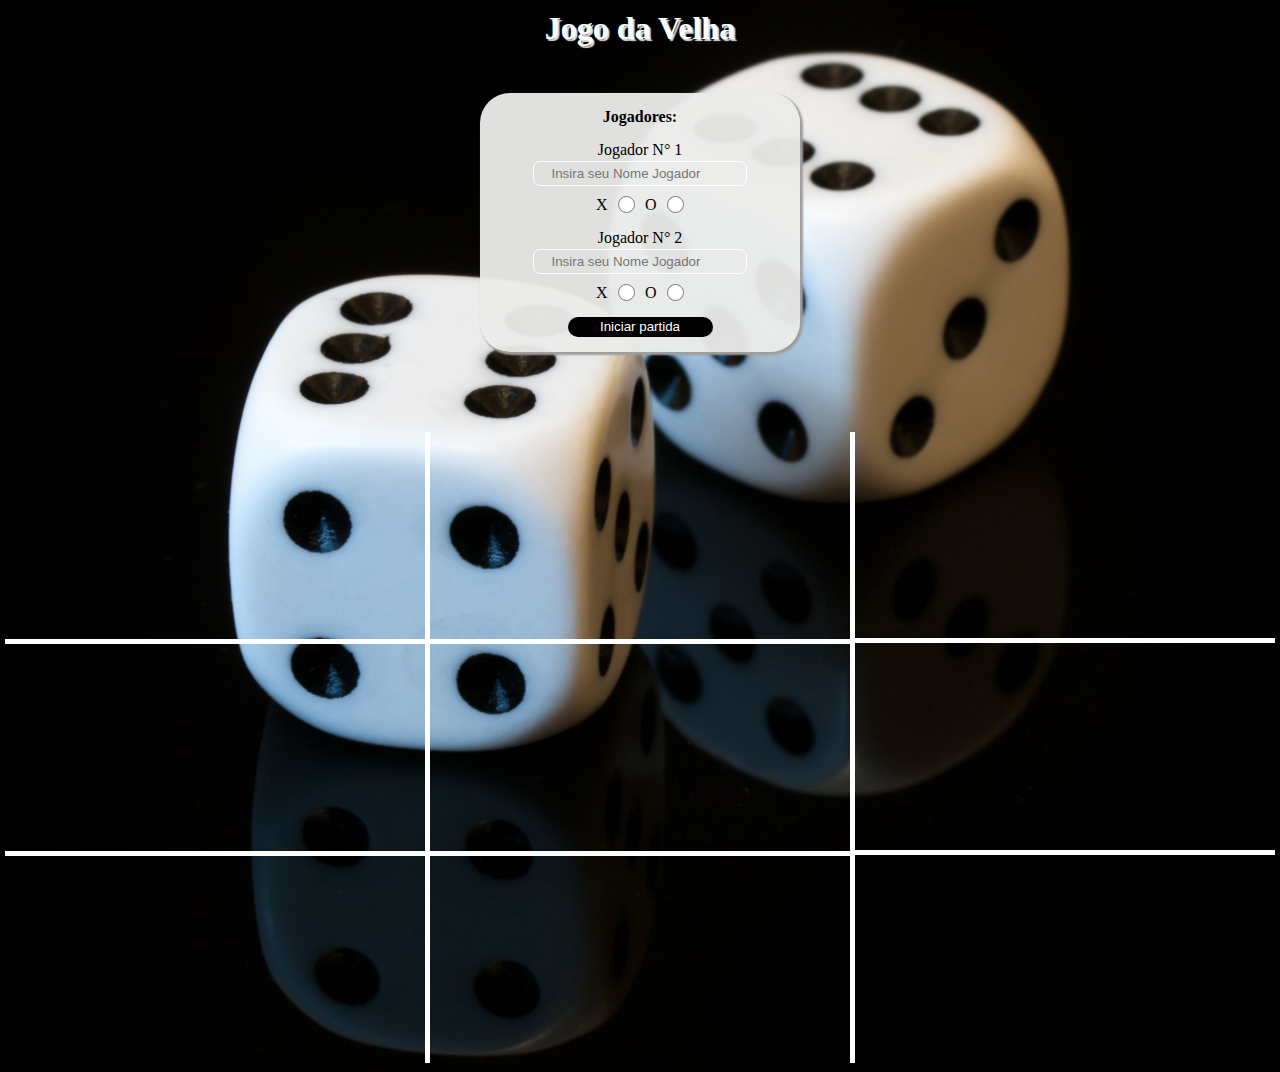
==== Atividade 03/index.html @ daa44736 "JogoDaVelha" ====
<!DOCTYPE html>
<html lang="pt-br">
<head>
    <meta charset="UTF-8">
    <meta http-equiv="X-UA-Compatible" content="IE=edge">
    <meta name="viewport" content="width=device-width, initial-scale=1.0">
    <title>Jogo da Velha</title>
    <link rel="stylesheet" href="./style.css">
    <script src="./index.js" defer></script>
</head>
<body>
     <header>
        <h1>Jogo da Velha</h1>
     </header>
     <section>
        <form id="player registration">
            <div class="players">
                <h4>Jogadores:</h4>
                <div class="player1">
                    <div class="name-player">
                        <label for="player-one">Jogador N° 1</label>
                        <input type="text" name="player-one" id="player-one" placeholder="Insira seu Nome Jogador">
                    </div>
                    <div class="peao-player">
                        <label for="x1">X</label>
                        <input class="peao" id="x1" name="peao-x1" type="radio">
                        <label for="o1">O</label>
                        <input class="peao" id="o1" name="peao-o1" type="radio">
                    </div>
                </div>
                <div class="player2">
                    <div class="name-player">
                        <label for="player-two">Jogador N° 2</label>
                        <input type="text" name="player-two" id="player-two" placeholder="Insira seu Nome Jogador">
                    </div>
                    <div class="peao-player">
                        <label for="x2">X</label>
                        <input class="peao" id="x2" name="peao-x2" type="radio">
                        <label for="o2">O</label>
                        <input class="peao" id="o2" name="peao-o2" type="radio">
                    </div>
                </div>
                <button type="submit" id="init" href=".table">Iniciar partida</button>
            </div>
        </form>
        <div class="table">
            <input type="text" class="campo-selecao" id="quadro1">
            <input type="text" class="campo-selecao" id="quadro2">
            <input type="text" class="campo-selecao" id="quadro3">
            <input type="text" class="campo-selecao" id="quadro4">
            <input type="text" class="campo-selecao" id="quadro5">
            <input type="text" class="campo-selecao" id="quadro6">
            <input type="text" class="campo-selecao" id="quadro7">
            <input type="text" class="campo-selecao" id="quadro8">
            <input type="text" class="campo-selecao" id="quadro9">
        </div>
     </section>
</body>
</html>
---- Atividade 03/style.css ----
* {
    box-sizing: border-box;
    margin: 0;
    padding: 0;
}

body{
    background-image: url(./nova.jpg);
    background-repeat: no-repeat;
    background-size: cover;
}

section{
    height: auto;
    width: auto;
    padding-bottom: 5em;
}

header{
    display: flex;
    justify-content: center;
    align-items: center;
    margin-top: 0.6em;
}

header h1{  
    color: #fff;
    font-size: 700;
    margin-bottom: 30px;
    text-shadow: 2px 2px 1px #e4d9d9;
}

form{
    display: flex;
    justify-content: center;
    align-items: center;
}

.players{
    display: flex;
    justify-content: center;
    align-items: center;
    flex-direction: column;
    gap: 15px;
    background-color: rgba(235, 236, 234, 0.952);
    width: 20em;
    padding: 15px;
    margin: 1em auto 0 auto;
    border-radius: 30px;
    box-shadow: 2px 2px 2px 1px #a09d9d;
}

.player1, .player2{
    display: flex;
    justify-content: center;
    align-items: center;
    flex-direction: column;
}

.name-player{
    display: flex;
    align-items: center;
    justify-content: center;
    flex-direction: column;
    margin-bottom: 10px;
}

.peao-player{
    display: flex;
    gap: 10px;
}

input[type="radio"]{
    width: 1.3em;
    height: 1.3em;
    
}

#player-one, #player-two {
    background-color: transparent;
    color: #fff;
    padding: 0 10%;
    margin-top: 2px;
    border-radius: 7px;
    border: 1.5px solid #fff;
    height: 25px;
    transition: 0.7s;
}

button{
    background-color: #000;
    color: #fff;
    border-radius: 10px;
    border: none;
    width: 50%;
    height: 20px;
}

button:hover{
    scale: 1.1;
}

.table{
    display: grid;
    align-items: center;
    justify-content: center;
    color: #fff;
    /* background-color: rgb(146, 141, 141, 0.5); */
    margin: 5em auto 5em auto;
    width: 30em;
    height: 30em;
    grid-template-columns: 1fr 1fr 1fr;
}

.campo-selecao{
    display: flex;
    justify-content: center;
    align-items: center;
    background-color: transparent;
    color: #fff;
    border: none;
}

#quadro1, #quadro4, #quadro7{
    border-right: 5px solid #fff;
    border-bottom: 5px solid #fff;
    font-size:xx-large;
    padding: 20% 0 20% 0;
    text-align: center;
}

#quadro2, #quadro5, #quadro8{
    border-right: 5px solid #fff;
    border-bottom: 5px solid #fff;
    font-size:xx-large;
    padding: 20% 0 20% 0;
    text-align: center;
}

#quadro3, #quadro6, #quadro9{
    border-bottom: 5px solid #fff;
    font-size:xx-large;
    padding: 20% 0 20% 0;
    text-align: center;
}

#quadro7, #quadro8, #quadro9{
    border-bottom: none!important;
}

.campo-selecao:focus{
    outline: 0;
}
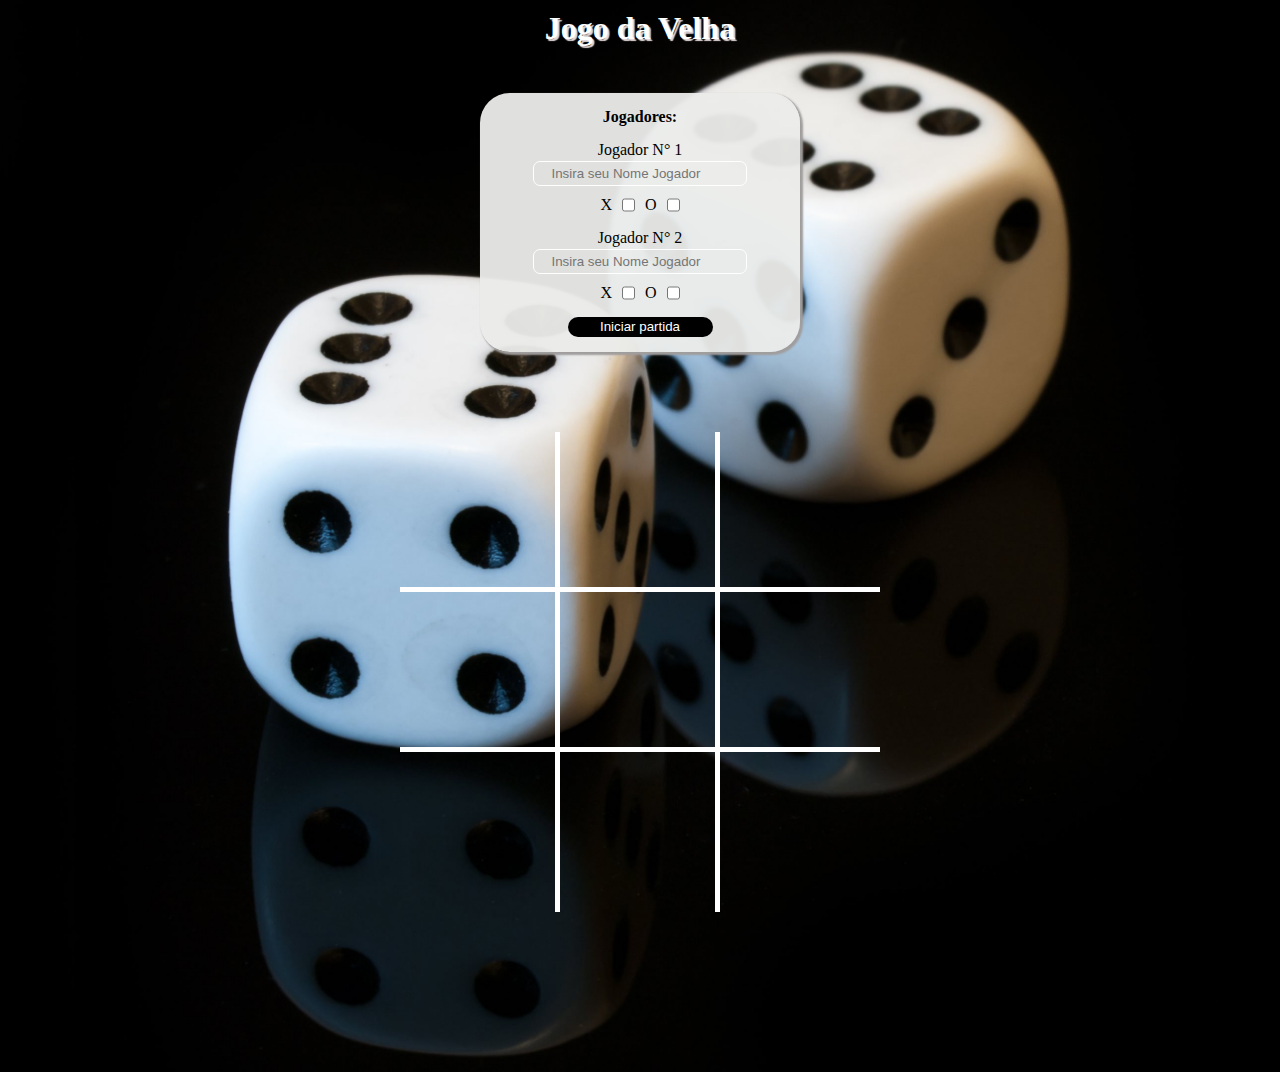
==== commit 2065f9a9: "inicioJs" ====
--- a/Atividade 03/index.html
+++ b/Atividade 03/index.html
@@ -23,9 +23,9 @@
                     </div>
                     <div class="peao-player">
                         <label for="x1">X</label>
-                        <input class="peao" id="x1" name="peao-x1" type="radio">
+                        <input class="peao" id="x1" value="X" name="peao-x1" type="checkbox">
                         <label for="o1">O</label>
-                        <input class="peao" id="o1" name="peao-o1" type="radio">
+                        <input class="peao" id="o1" value="O" name="peao-o1" type="checkbox">
                     </div>
                 </div>
                 <div class="player2">
@@ -35,24 +35,24 @@
                     </div>
                     <div class="peao-player">
                         <label for="x2">X</label>
-                        <input class="peao" id="x2" name="peao-x2" type="radio">
+                        <input class="peao" id="x2" value="X" name="peao-x2" type="checkbox">
                         <label for="o2">O</label>
-                        <input class="peao" id="o2" name="peao-o2" type="radio">
+                        <input class="peao" id="o2" value="O" name="peao-o2" type="checkbox">
                     </div>
                 </div>
                 <button type="submit" id="init" href=".table">Iniciar partida</button>
             </div>
         </form>
         <div class="table">
-            <input type="text" class="campo-selecao" id="quadro1">
-            <input type="text" class="campo-selecao" id="quadro2">
-            <input type="text" class="campo-selecao" id="quadro3">
-            <input type="text" class="campo-selecao" id="quadro4">
-            <input type="text" class="campo-selecao" id="quadro5">
-            <input type="text" class="campo-selecao" id="quadro6">
-            <input type="text" class="campo-selecao" id="quadro7">
-            <input type="text" class="campo-selecao" id="quadro8">
-            <input type="text" class="campo-selecao" id="quadro9">
+            <span class="campo-selecao" id="quadro1"></span>
+            <span class="campo-selecao" id="quadro2"></span>
+            <span class="campo-selecao" id="quadro3"></span>
+            <span class="campo-selecao" id="quadro4"></span>
+            <span class="campo-selecao" id="quadro5"></span>
+            <span class="campo-selecao" id="quadro6"></span>
+            <span class="campo-selecao" id="quadro7"></span>
+            <span class="campo-selecao" id="quadro8"></span>
+            <span class="campo-selecao" id="quadro9"></span>
         </div>
      </section>
 </body>
--- a/Atividade 03/style.css
+++ b/Atividade 03/style.css
@@ -57,6 +57,7 @@
     flex-direction: column;
 }
 
+
 .name-player{
     display: flex;
     align-items: center;
@@ -78,7 +79,7 @@
 
 #player-one, #player-two {
     background-color: transparent;
-    color: #fff;
+    color: #000000;
     padding: 0 10%;
     margin-top: 2px;
     border-radius: 7px;
@@ -102,45 +103,43 @@
 
 .table{
     display: grid;
-    align-items: center;
+    /* align-items: center; */
     justify-content: center;
     color: #fff;
-    /* background-color: rgb(146, 141, 141, 0.5); */
     margin: 5em auto 5em auto;
     width: 30em;
     height: 30em;
     grid-template-columns: 1fr 1fr 1fr;
 }
 
-.campo-selecao{
+span {
     display: flex;
     justify-content: center;
     align-items: center;
-    background-color: transparent;
-    color: #fff;
-    border: none;
+    font-size: 10em!important;
+    width: auto;
+    height: 160px;
+    margin: 0;
+    padding: 0;
 }
 
 #quadro1, #quadro4, #quadro7{
     border-right: 5px solid #fff;
     border-bottom: 5px solid #fff;
-    font-size:xx-large;
-    padding: 20% 0 20% 0;
+    /* font-size:xx-large; */
     text-align: center;
 }
 
 #quadro2, #quadro5, #quadro8{
     border-right: 5px solid #fff;
     border-bottom: 5px solid #fff;
-    font-size:xx-large;
-    padding: 20% 0 20% 0;
+    /* font-size:xx-large; */
     text-align: center;
 }
 
 #quadro3, #quadro6, #quadro9{
     border-bottom: 5px solid #fff;
-    font-size:xx-large;
-    padding: 20% 0 20% 0;
+    /* font-size:xx-large; */
     text-align: center;
 }
 
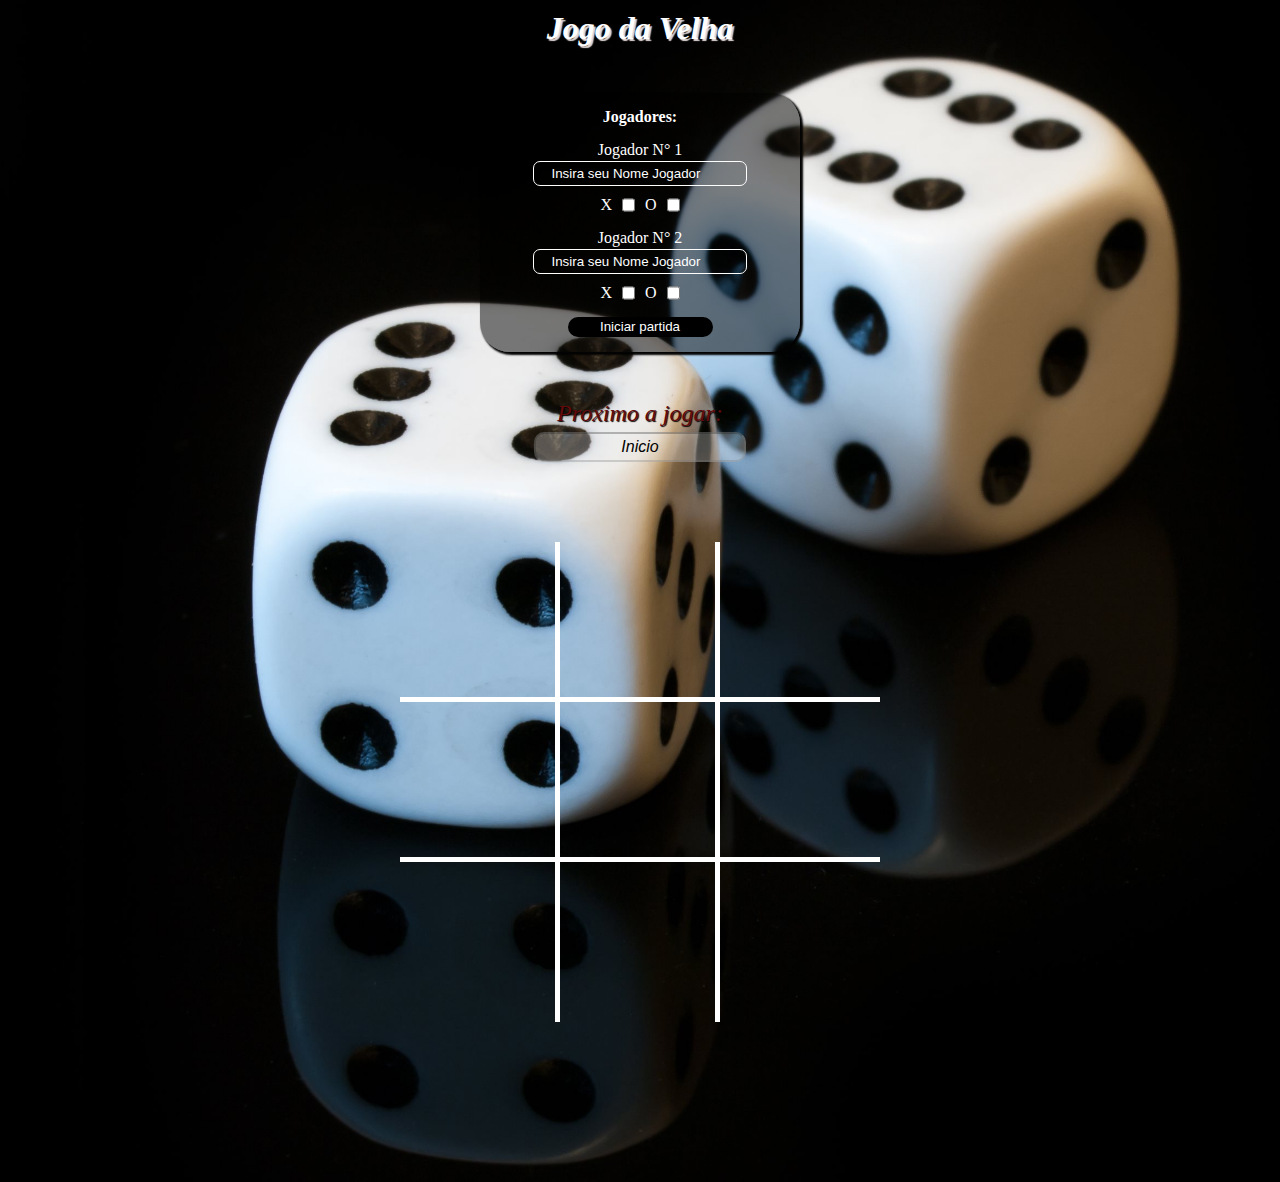
==== commit 572c2496: "seletorJs" ====
--- a/Atividade 03/index.html
+++ b/Atividade 03/index.html
@@ -42,6 +42,10 @@
                 </div>
                 <button type="submit" id="init" href=".table">Iniciar partida</button>
             </div>
+            <div class="game">
+                <label for="next-player">Proximo a jogar:</label>
+                <input type="text" class="next-player" id="next-player" value="Inicio" disabled>
+            </div>
         </form>
         <div class="table">
             <span class="campo-selecao" id="quadro1"></span>
--- a/Atividade 03/style.css
+++ b/Atividade 03/style.css
@@ -28,13 +28,42 @@
     font-size: 700;
     margin-bottom: 30px;
     text-shadow: 2px 2px 1px #e4d9d9;
+    font-style: italic;
 }
 
 form{
     display: flex;
     justify-content: center;
     align-items: center;
+    flex-direction: column;
 }
+
+.game{
+    display: flex;
+    justify-content: center;
+    align-items: center;
+    flex-direction: column;
+    gap: 5px;
+    margin-top: 3rem;
+}
+
+label[for="next-player"]{
+    color: #630b0b;
+    text-shadow: 1px 1px 1px #030303;
+    font-size: x-large;
+    font-style: italic;
+}
+
+input.next-player {
+    height: 30px;
+    border-radius: 10px;
+    color: #000;
+    font-size: 1rem;
+    font-style: italic;
+    font-weight: 500;
+    text-align: center;
+}
+
 
 .players{
     display: flex;
@@ -42,12 +71,12 @@
     align-items: center;
     flex-direction: column;
     gap: 15px;
-    background-color: rgba(235, 236, 234, 0.952);
+    background-color: rgba(0,0,0,0.5);
     width: 20em;
     padding: 15px;
     margin: 1em auto 0 auto;
     border-radius: 30px;
-    box-shadow: 2px 2px 2px 1px #a09d9d;
+    box-shadow: 2px 2px 2px 1px #030303;
 }
 
 .player1, .player2{
@@ -71,15 +100,17 @@
     gap: 10px;
 }
 
-input[type="radio"]{
-    width: 1.3em;
-    height: 1.3em;
-    
+label{
+    color: #fff;
+}
+
+::placeholder, h4{
+    color: #fff;
 }
 
 #player-one, #player-two {
     background-color: transparent;
-    color: #000000;
+    color: #ffff;
     padding: 0 10%;
     margin-top: 2px;
     border-radius: 7px;
@@ -103,7 +134,6 @@
 
 .table{
     display: grid;
-    /* align-items: center; */
     justify-content: center;
     color: #fff;
     margin: 5em auto 5em auto;
@@ -126,27 +156,20 @@
 #quadro1, #quadro4, #quadro7{
     border-right: 5px solid #fff;
     border-bottom: 5px solid #fff;
-    /* font-size:xx-large; */
     text-align: center;
 }
 
 #quadro2, #quadro5, #quadro8{
     border-right: 5px solid #fff;
     border-bottom: 5px solid #fff;
-    /* font-size:xx-large; */
     text-align: center;
 }
 
 #quadro3, #quadro6, #quadro9{
     border-bottom: 5px solid #fff;
-    /* font-size:xx-large; */
     text-align: center;
 }
 
 #quadro7, #quadro8, #quadro9{
     border-bottom: none!important;
 }
-
-.campo-selecao:focus{
-    outline: 0;
-}
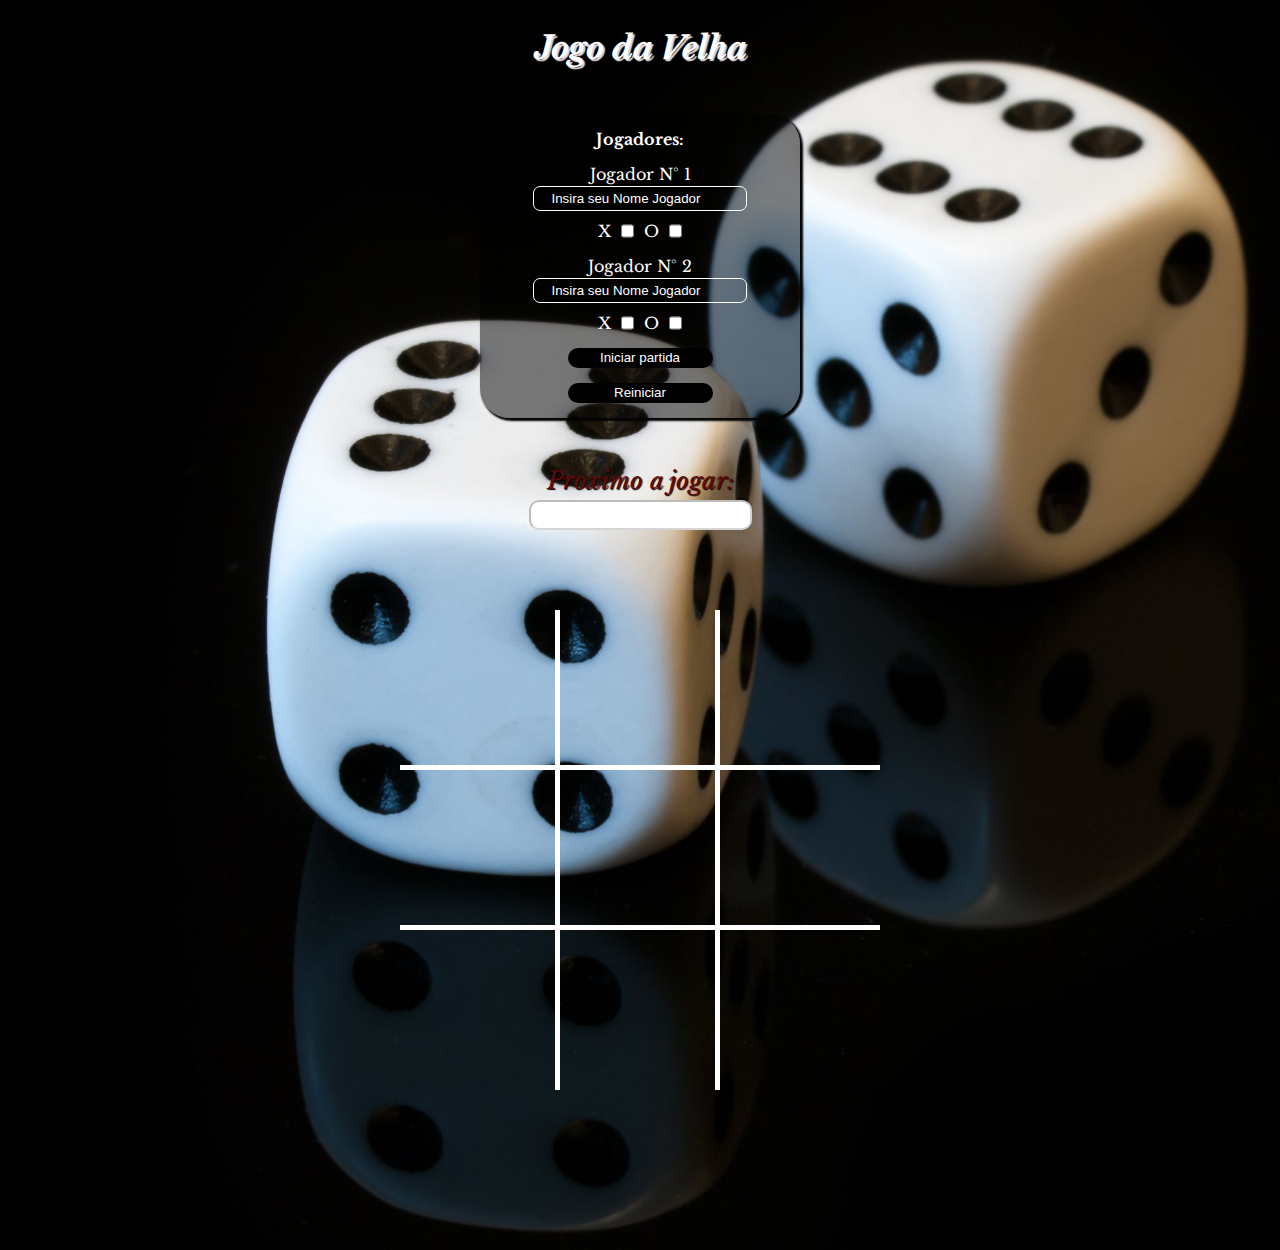
==== commit f451ba8e: "validaçãoVencedor" ====
--- a/Atividade 03/index.html
+++ b/Atividade 03/index.html
@@ -6,7 +6,11 @@
     <meta name="viewport" content="width=device-width, initial-scale=1.0">
     <title>Jogo da Velha</title>
     <link rel="stylesheet" href="./style.css">
+    <link rel="shortcut icon" href="./console.png" type="image/x-icon">
     <script src="./index.js" defer></script>
+    <link rel="preconnect" href="https://fonts.googleapis.com">
+    <link rel="preconnect" href="https://fonts.gstatic.com" crossorigin>
+    -<link href="https://fonts.googleapis.com/css2?family=Libre+Baskerville:ital@1&family=Playfair:ital,wght@1,300&display=swap" rel="stylesheet">
 </head>
 <body>
      <header>
@@ -40,11 +44,12 @@
                         <input class="peao" id="o2" value="O" name="peao-o2" type="checkbox">
                     </div>
                 </div>
-                <button type="submit" id="init" href=".table">Iniciar partida</button>
+                <button type="submit" id="init">Iniciar partida</button>
+                <button id="reboot">Reiniciar</button>
             </div>
             <div class="game">
                 <label for="next-player">Proximo a jogar:</label>
-                <input type="text" class="next-player" id="next-player" value="Inicio" disabled>
+                <input type="text" class="next-player" id="next-player" value="" disabled>
             </div>
         </form>
         <div class="table">
--- a/Atividade 03/style.css
+++ b/Atividade 03/style.css
@@ -29,6 +29,7 @@
     margin-bottom: 30px;
     text-shadow: 2px 2px 1px #e4d9d9;
     font-style: italic;
+    font-family: 'Libre Baskerville', serif;
 }
 
 form{
@@ -36,6 +37,7 @@
     justify-content: center;
     align-items: center;
     flex-direction: column;
+    font-family: 'Libre Baskerville', serif;
 }
 
 .game{
@@ -52,16 +54,19 @@
     text-shadow: 1px 1px 1px #030303;
     font-size: x-large;
     font-style: italic;
+    font-family: 'Libre Baskerville', serif;
 }
 
 input.next-player {
     height: 30px;
     border-radius: 10px;
     color: #000;
+    background-color: #fff;
     font-size: 1rem;
     font-style: italic;
     font-weight: 500;
     text-align: center;
+    font-family: 'Libre Baskerville', serif;
 }
 
 
@@ -147,6 +152,7 @@
     justify-content: center;
     align-items: center;
     font-size: 10em!important;
+    font-family: 'Libre Baskerville', serif;
     width: auto;
     height: 160px;
     margin: 0;
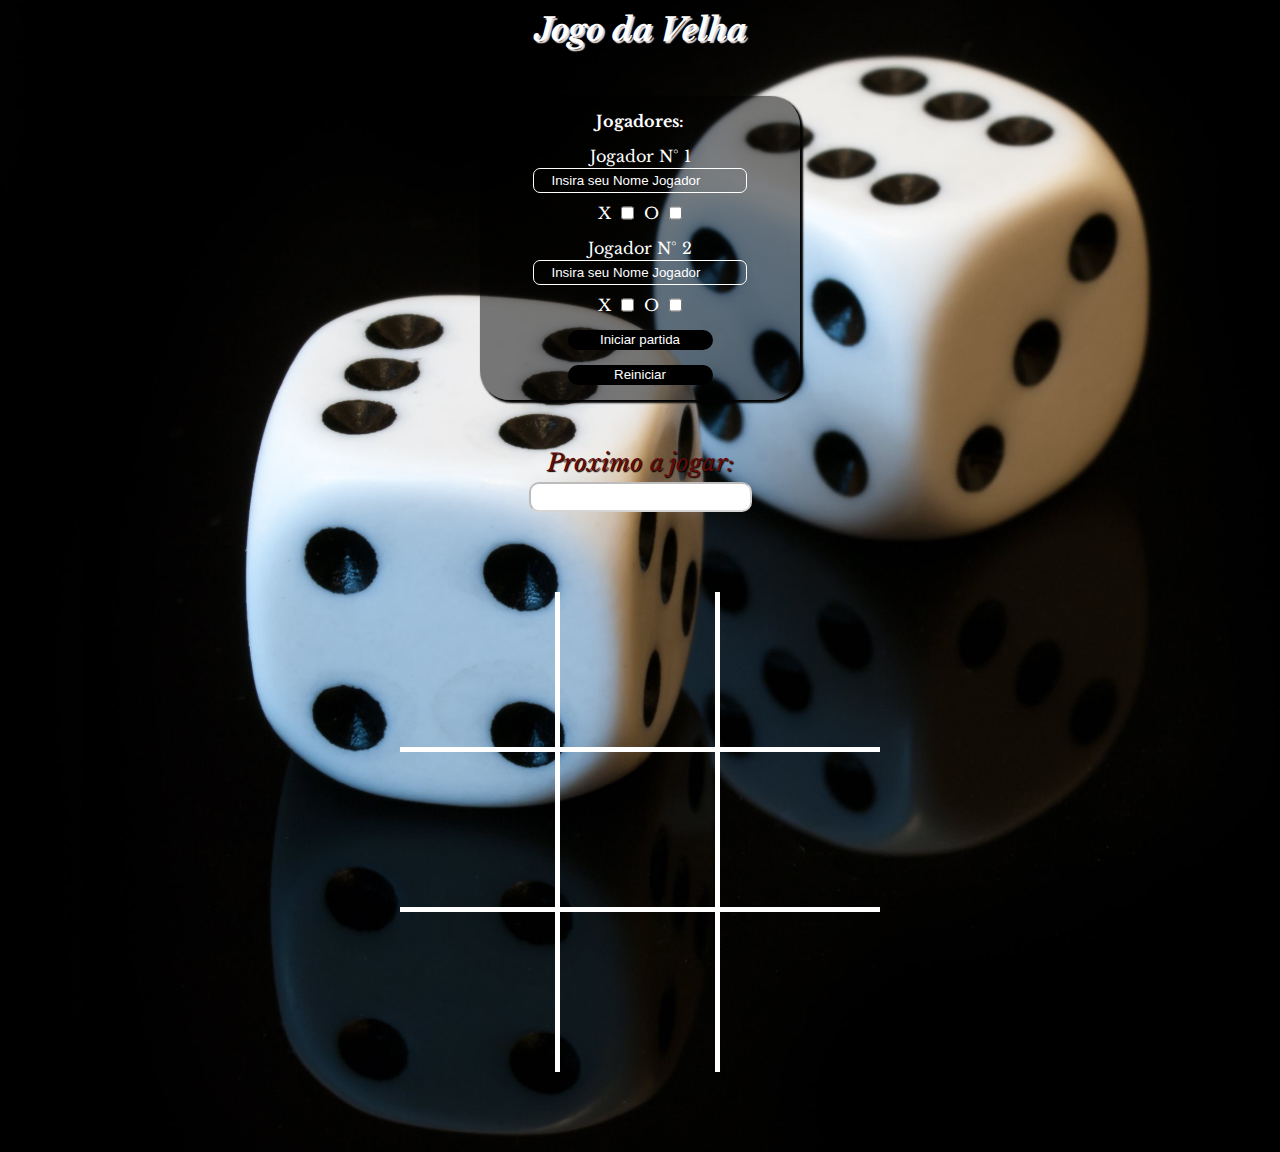
==== commit ac4ea768: "ajustesJS" ====
--- a/Atividade 03/index.html
+++ b/Atividade 03/index.html
@@ -10,7 +10,7 @@
     <script src="./index.js" defer></script>
     <link rel="preconnect" href="https://fonts.googleapis.com">
     <link rel="preconnect" href="https://fonts.gstatic.com" crossorigin>
-    -<link href="https://fonts.googleapis.com/css2?family=Libre+Baskerville:ital@1&family=Playfair:ital,wght@1,300&display=swap" rel="stylesheet">
+    <link href="https://fonts.googleapis.com/css2?family=Libre+Baskerville:ital@1&family=Playfair:ital,wght@1,300&display=swap" rel="stylesheet">
 </head>
 <body>
      <header>
--- a/Atividade 03/style.css
+++ b/Atividade 03/style.css
@@ -11,9 +11,10 @@
 }
 
 section{
-    height: auto;
-    width: auto;
-    padding-bottom: 5em;
+    display: flex;
+    justify-content: center;
+    align-items: center;
+    flex-direction: column;
 }
 
 header{
